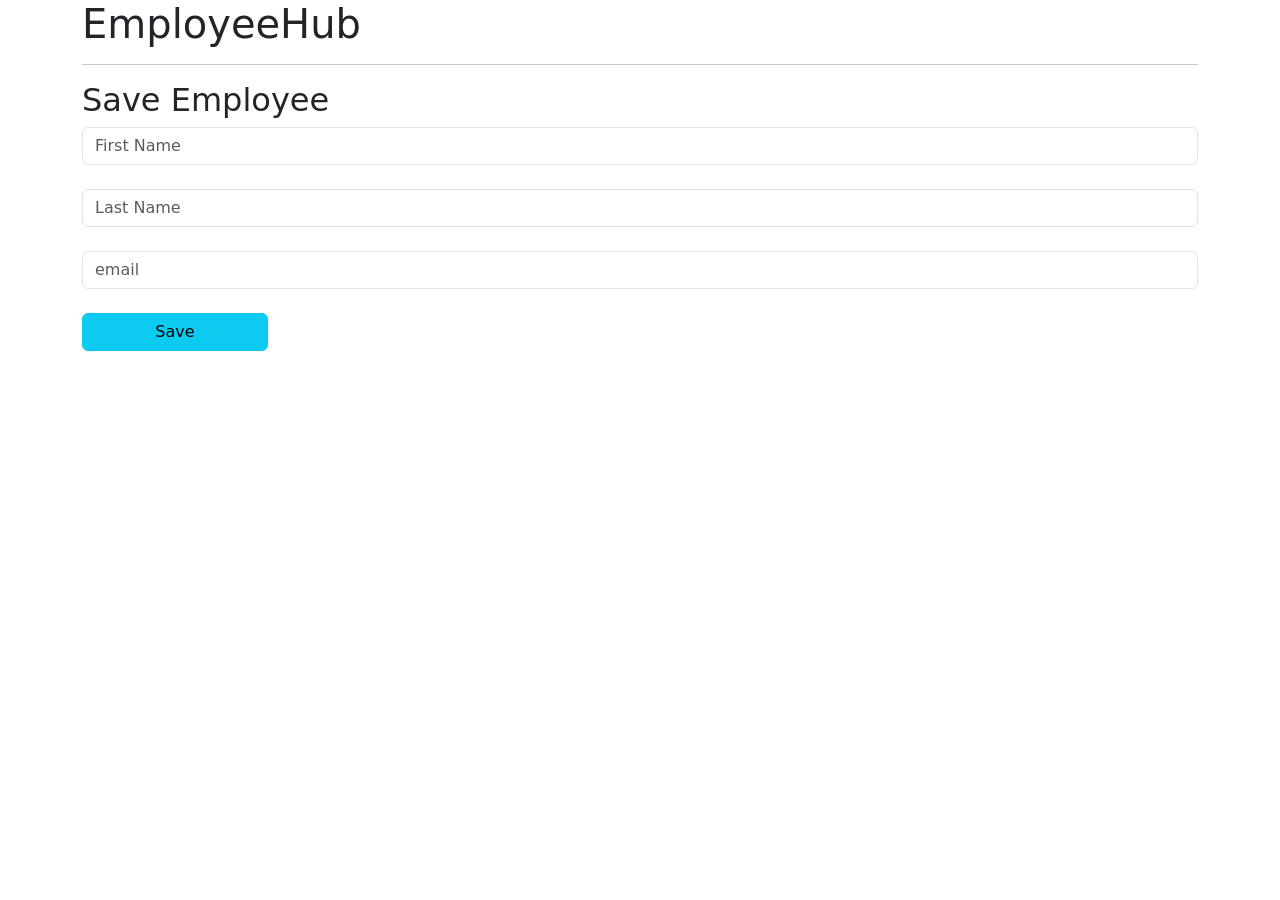
==== employeehub/src/main/resources/templates/new_employee.html @ d680b867 "Implement add employee feature using Thymeleaf form" ====
<!DOCTYPE html>
<html xmlns:th="http://www.thymeleaf.org">
	<head>
		<meta charset="UTF-8">
		<title>EmployeeHub</title>
		
		<link href="https://cdn.jsdelivr.net/npm/bootstrap@5.0.2/dist/css/bootstrap.min.css" rel="stylesheet" integrity="sha384-EVSTQN3/azprG1Anm3QDgpJLIm9Nao0Yz1ztcQTwFspd3yD65VohhpuuCOmLASjC" crossorigin="anonymous">
	</head>
	<body>
		<div class="container">
			<h1>EmployeeHub</h1>
			<hr>
			<h2>Save Employee</h2>
			
			<form action="#" th:action="@{/saveEmployee}" th:object="${employee}" method="POST">
				<input type="text" th:field="*{firstName}" placeholder="First Name" required class="form-control mb-4">
				
				<input type="text" th:field="*{lastName}" placeholder="Last Name" class="form-control mb-4">
				
				<input type="email" th:field="*{email}" placeholder="email" required class="form-control mb-4">
				
				<button type="submit" class="btn btn-info col-2">Save</button>
			</form>
			
		</div>
	</body>
</html>
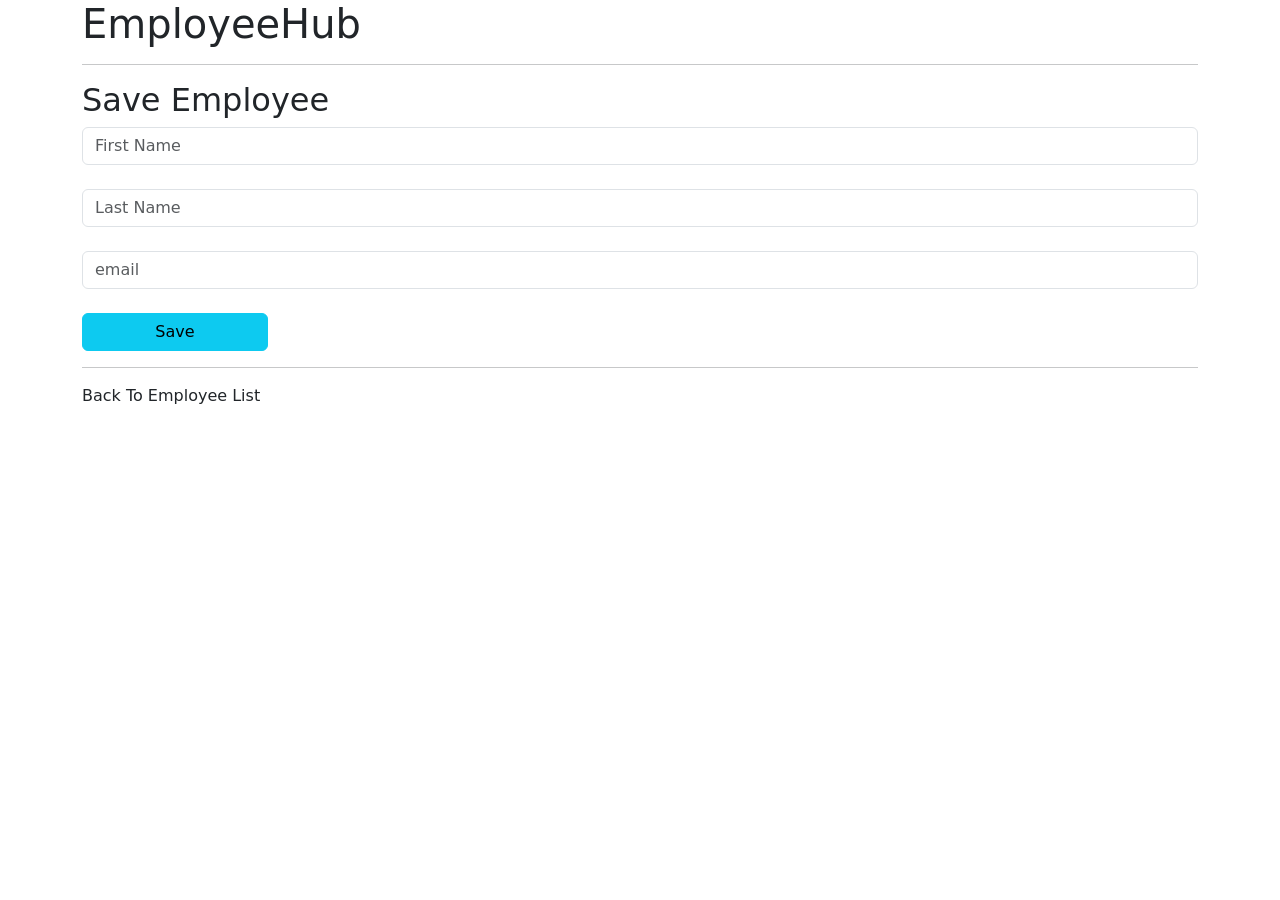
==== commit f5434b8c: "Add form validation handling for employee operations" ====
--- a/employeehub/src/main/resources/templates/new_employee.html
+++ b/employeehub/src/main/resources/templates/new_employee.html
@@ -22,6 +22,10 @@
 				<button type="submit" class="btn btn-info col-2">Save</button>
 			</form>
 			
+			<hr>
+			
+			<a th:href="@{/}">Back To Employee List</a>
+			
 		</div>
 	</body>
 </html>
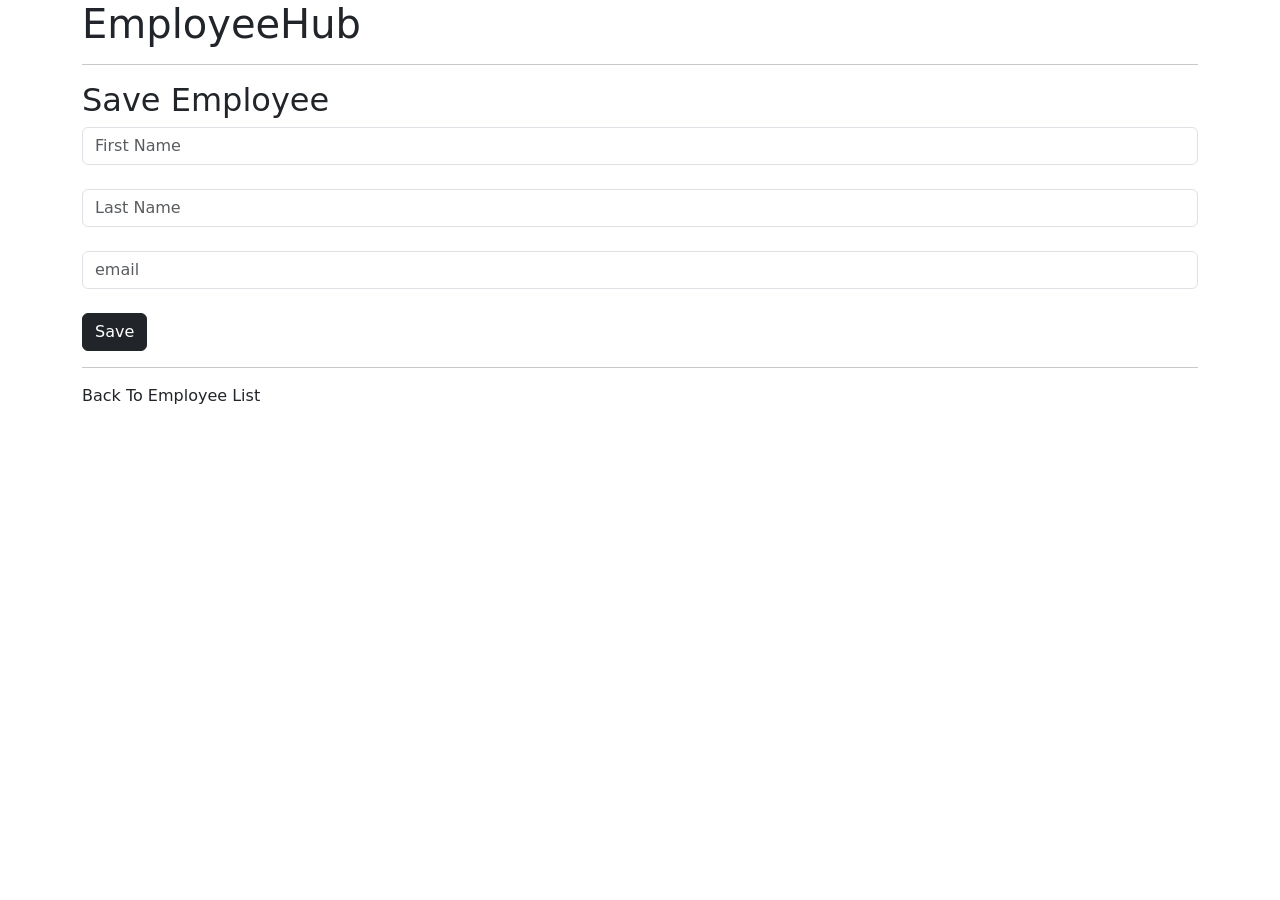
==== commit 1dc4d19a: "Improve employee form UI styling with Bootstrap" ====
--- a/employeehub/src/main/resources/templates/new_employee.html
+++ b/employeehub/src/main/resources/templates/new_employee.html
@@ -19,7 +19,7 @@
 				
 				<input type="email" th:field="*{email}" placeholder="email" required class="form-control mb-4">
 				
-				<button type="submit" class="btn btn-info col-2">Save</button>
+				<button type="submit" class="btn btn-dark">Save</button>
 			</form>
 			
 			<hr>
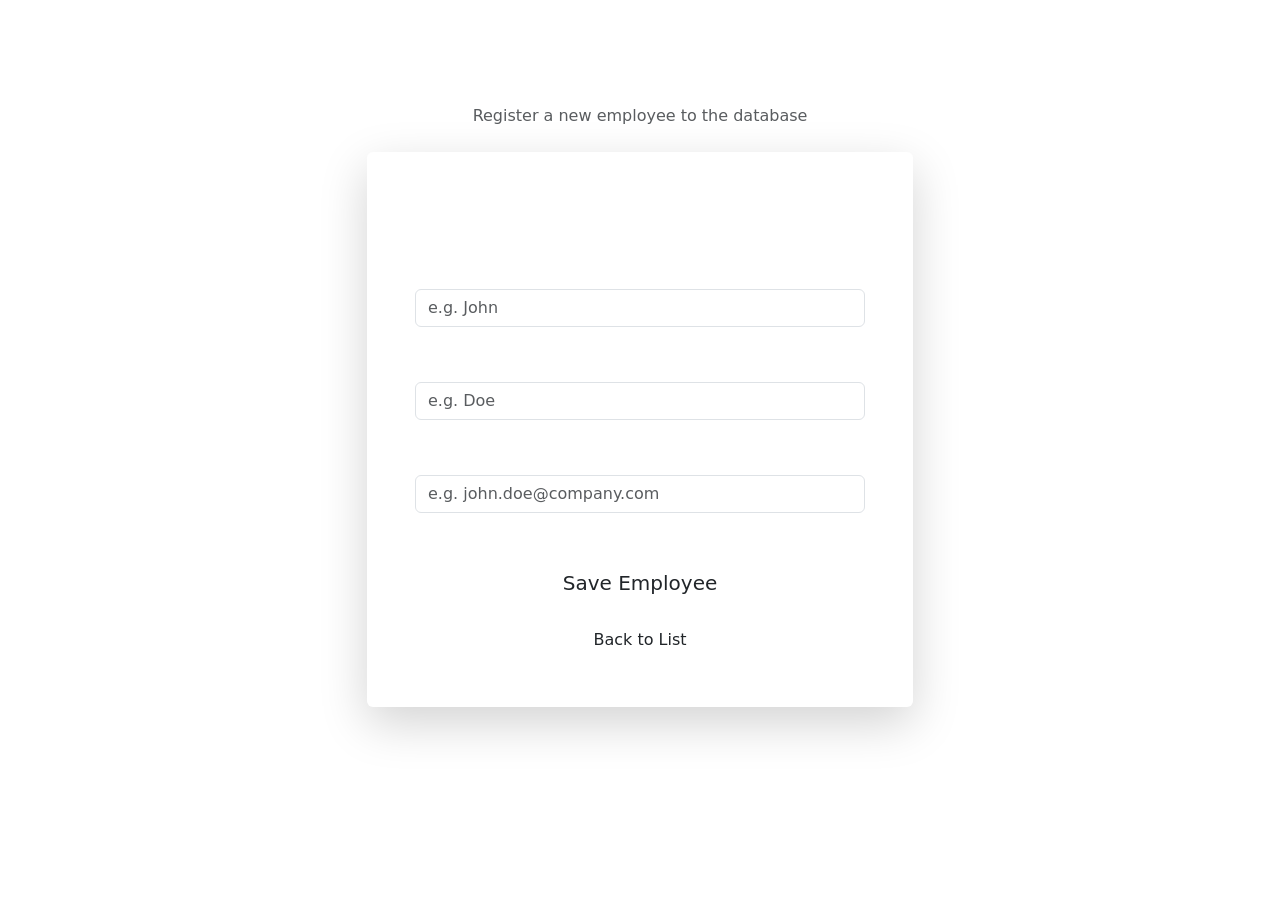
==== commit c6e04b52: "Improve add employee form UI and layout" ====
--- a/employeehub/src/main/resources/templates/new_employee.html
+++ b/employeehub/src/main/resources/templates/new_employee.html
@@ -1,31 +1,92 @@
 <!DOCTYPE html>
 <html xmlns:th="http://www.thymeleaf.org">
-	<head>
-		<meta charset="UTF-8">
-		<title>EmployeeHub</title>
+
+<head>
+	<meta charset="UTF-8">
+	<meta name="viewport" content="width=device-width, initial-scale=1">
+	<title>EmployeeHub - Add Employee</title>
+
+	<!-- Bootstrap 5.0.2 CDN -->
+	<link
+		href="https://cdn.jsdelivr.net/npm/bootstrap@5.0.2/dist/css/bootstrap.min.css"
+		rel="stylesheet"
+		integrity="sha384-EVSTQN3/azprG1Anm3QDgpJLIm9Nao0Yz1ztcQTwFspd3yD65VohhpuuCOmLASjC"
+		crossorigin="anonymous">
+
+	<!-- Custom Universal Dark UI stylesheet -->
+	<link rel="stylesheet" th:href="@{/style.css}">
+</head>
+
+<body>
+
+	<div class="container py-5">
 		
-		<link href="https://cdn.jsdelivr.net/npm/bootstrap@5.0.2/dist/css/bootstrap.min.css" rel="stylesheet" integrity="sha384-EVSTQN3/azprG1Anm3QDgpJLIm9Nao0Yz1ztcQTwFspd3yD65VohhpuuCOmLASjC" crossorigin="anonymous">
-	</head>
-	<body>
-		<div class="container">
-			<h1>EmployeeHub</h1>
-			<hr>
-			<h2>Save Employee</h2>
-			
-			<form action="#" th:action="@{/saveEmployee}" th:object="${employee}" method="POST">
-				<input type="text" th:field="*{firstName}" placeholder="First Name" required class="form-control mb-4">
+		<div class="row justify-content-center">
+			<div class="col-lg-6 col-md-8">
 				
-				<input type="text" th:field="*{lastName}" placeholder="Last Name" class="form-control mb-4">
-				
-				<input type="email" th:field="*{email}" placeholder="email" required class="form-control mb-4">
-				
-				<button type="submit" class="btn btn-dark">Save</button>
-			</form>
-			
-			<hr>
-			
-			<a th:href="@{/}">Back To Employee List</a>
-			
+				<!-- Heading/Navigation -->
+				<div class="text-center mb-4">
+					<h1 class="text-white fw-bold mb-2">EmployeeHub</h1>
+					<p class="text-muted">Register a new employee to the database</p>
+				</div>
+
+				<!-- Form Card -->
+				<div class="card main-card shadow-lg border-0">
+					<div class="card-body p-4 p-sm-5">
+						
+						<h3 class="card-title text-center text-white mb-4">Add Employee</h3>
+						
+						<form th:action="@{/saveEmployee}" th:object="${employee}" method="POST">
+							
+							<!-- First Name Input -->
+							<div class="mb-4">
+								<label for="firstName" class="form-label text-white-50 small fw-bold mb-2">First Name</label>
+								<input type="text" 
+									id="firstName"
+									th:field="*{firstName}" 
+									placeholder="e.g. John" 
+									required 
+									class="form-control form-control-dark">
+							</div>
+							
+							<!-- Last Name Input -->
+							<div class="mb-4">
+								<label for="lastName" class="form-label text-white-50 small fw-bold mb-2">Last Name</label>
+								<input type="text" 
+									id="lastName"
+									th:field="*{lastName}" 
+									placeholder="e.g. Doe" 
+									required
+									class="form-control form-control-dark">
+							</div>
+							
+							<!-- Email Input -->
+							<div class="mb-5">
+								<label for="email" class="form-label text-white-50 small fw-bold mb-2">Email Address</label>
+								<input type="email" 
+									id="email"
+									th:field="*{email}" 
+									placeholder="e.g. john.doe@company.com" 
+									required 
+									class="form-control form-control-dark">
+							</div>
+							
+							<!-- Action Buttons -->
+							<div class="d-grid gap-3">
+								<button type="submit" class="btn btn-info-custom py-2.5 fs-5">Save Employee</button>
+								<a th:href="@{/}" class="btn btn-outline-light-custom py-2.5 text-center">Back to List</a>
+							</div>
+
+						</form>
+
+					</div>
+				</div>
+
+			</div>
 		</div>
-	</body>
+
+	</div>
+
+</body>
+
 </html>
